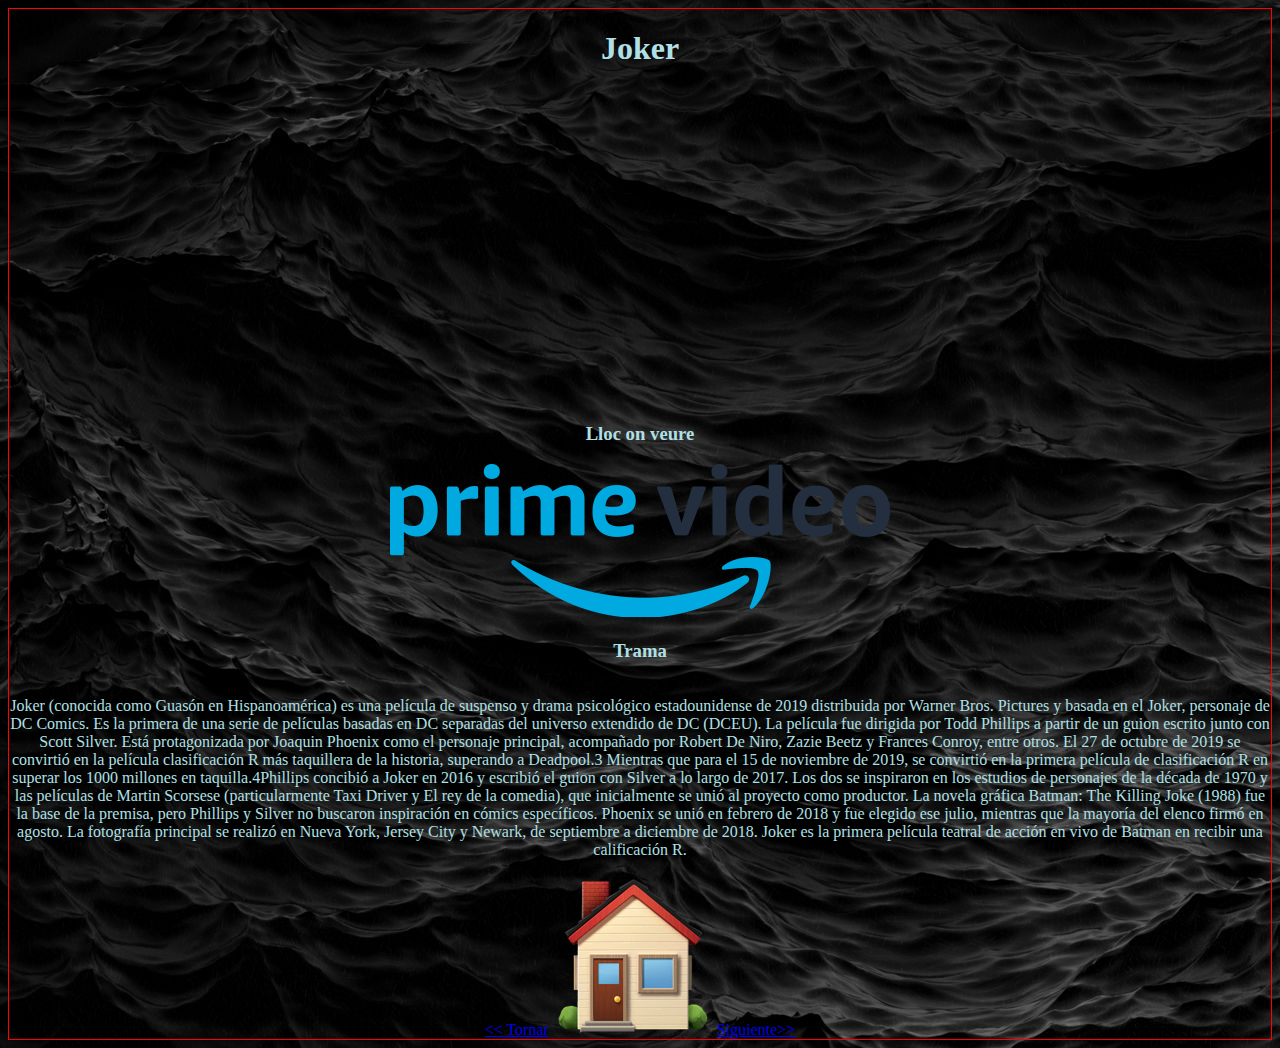
==== pagina_web_CSS/pages/page2.html @ 34718205 "Add files via upload" ====
<!DOCTYPE html>
<html lang="en" dir="ltr">
  <head>
    <link rel="stylesheet" href="../css/main_pages.css">
    <title>Joker</title>
  </head>
  <body>
  <center>

    <div id="container">
    <h1 style="color:powderblue;">Joker</h1>
    <iframe width="560" height="315" src="https://www.youtube.com/embed/ygUHhImN98w" frameborder="0" allow="accelerometer; autoplay; clipboard-write; encrypted-media; gyroscope; picture-in-picture" allowfullscreen></iframe>

    <h3 style="color:powderblue;">Lloc on veure</h3>

   <div>
      <a href="https://www.primevideo.com/detail/0GI1AFJL8QBNE2EZ0M30EOZO0Z/ref=atv_sr_def_c_unkc__1_1_1?sr=1-1&pageTypeIdSource=ASIN&pageTypeId=B0874796ZT&qid=1615731340"><img src="../img/prime_video.png"/></a>
   </div>

    <h3 style="color:powderblue;">Trama</h3>

    <p style="color:powderblue;">Joker (conocida como Guasón en Hispanoamérica) es una película de suspenso y drama psicológico estadounidense de 2019 distribuida por Warner Bros. Pictures y basada en el Joker, personaje de DC Comics. Es la primera de una serie de películas basadas en DC separadas del universo extendido de DC (DCEU). La película fue dirigida por Todd Phillips a partir de un guion escrito junto con Scott Silver. Está protagonizada por Joaquin Phoenix como el personaje principal, acompañado por Robert De Niro, Zazie Beetz y Frances Conroy, entre otros. El 27 de octubre de 2019 se convirtió en la película clasificación R más taquillera de la historia, superando a Deadpool.3​ Mientras que para el 15 de noviembre de 2019, se convirtió en la primera película de clasificación R en superar los 1000 millones en taquilla.4​

    Phillips concibió a Joker en 2016 y escribió el guion con Silver a lo largo de 2017. Los dos se inspiraron en los estudios de personajes de la década de 1970 y las películas de Martin Scorsese (particularmente Taxi Driver y El rey de la comedia), que inicialmente se unió al proyecto como productor. La novela gráfica Batman: The Killing Joke (1988) fue la base de la premisa, pero Phillips y Silver no buscaron inspiración en cómics específicos. Phoenix se unió en febrero de 2018 y fue elegido ese julio, mientras que la mayoría del elenco firmó en agosto. La fotografía principal se realizó en Nueva York, Jersey City y Newark, de septiembre a diciembre de 2018. Joker es la primera película teatral de acción en vivo de Batman en recibir una calificación R.</p>

      <div>
      <a href="../pages/page1.html"><< Tornar</a>
      <a href="../index.html"><img src="../img/retorno.png"/></a>
      <a href="../pages/page3.html">Siguiente>></a>
     </div>

  </center>
  </body>
</html>
---- pagina_web_CSS/css/main_pages.css ----
body{

  background-image: url("../img/fondo_negro.jpg");
}

h1{
  color: powderblue;
  text-align: center;
}

p{
  color: White;
  text-align: center;
}

#container{
  display:grid;
  border: 1px solid red;
  grid-template-columns: 4fr 8.25fr 1,5fr 8.25fr 4fr;
  grid-template-rows: 10vh 7,25 20vh 7,5vh 20vh 7,25vh 20vh 7,25vh;
}
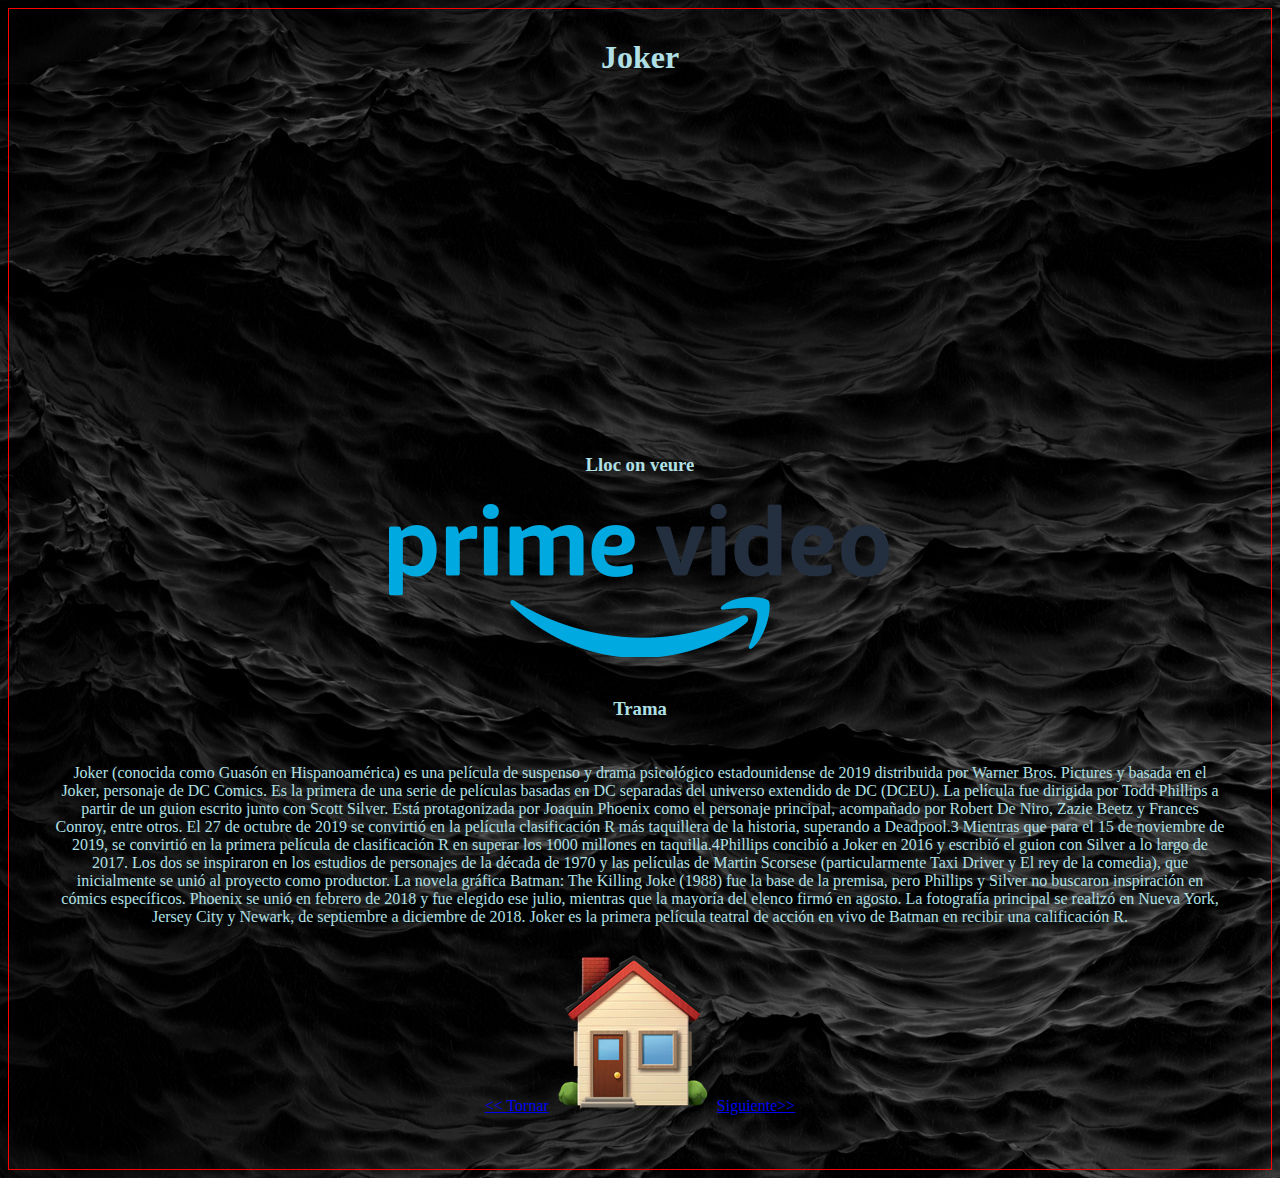
==== commit 654bbcde: "Add files via upload" ====
--- a/pagina_web_CSS/pages/page2.html
+++ b/pagina_web_CSS/pages/page2.html
@@ -8,22 +8,32 @@
   <center>
 
     <div id="container">
+    <div class="texto1">
     <h1 style="color:powderblue;">Joker</h1>
+
+    <div class="video">
     <iframe width="560" height="315" src="https://www.youtube.com/embed/ygUHhImN98w" frameborder="0" allow="accelerometer; autoplay; clipboard-write; encrypted-media; gyroscope; picture-in-picture" allowfullscreen></iframe>
+    <div>
 
+    <div class="texto2">
     <h3 style="color:powderblue;">Lloc on veure</h3>
+    <div>
+      
+    <div class="imagen">
+     <a href="https://www.primevideo.com/detail/0GI1AFJL8QBNE2EZ0M30EOZO0Z/ref=atv_sr_def_c_unkc__1_1_1?sr=1-1&pageTypeIdSource=ASIN&pageTypeId=B0874796ZT&qid=1615731340"><img src="../img/prime_video.png"/></a>
+    </div>
 
-   <div>
-      <a href="https://www.primevideo.com/detail/0GI1AFJL8QBNE2EZ0M30EOZO0Z/ref=atv_sr_def_c_unkc__1_1_1?sr=1-1&pageTypeIdSource=ASIN&pageTypeId=B0874796ZT&qid=1615731340"><img src="../img/prime_video.png"/></a>
-   </div>
+    <div class="texto3">
+    <h3 style="color:powderblue;">Trama</h3>
+    <div>
 
-    <h3 style="color:powderblue;">Trama</h3>
-
+    <div class="texto4">
     <p style="color:powderblue;">Joker (conocida como Guasón en Hispanoamérica) es una película de suspenso y drama psicológico estadounidense de 2019 distribuida por Warner Bros. Pictures y basada en el Joker, personaje de DC Comics. Es la primera de una serie de películas basadas en DC separadas del universo extendido de DC (DCEU). La película fue dirigida por Todd Phillips a partir de un guion escrito junto con Scott Silver. Está protagonizada por Joaquin Phoenix como el personaje principal, acompañado por Robert De Niro, Zazie Beetz y Frances Conroy, entre otros. El 27 de octubre de 2019 se convirtió en la película clasificación R más taquillera de la historia, superando a Deadpool.3​ Mientras que para el 15 de noviembre de 2019, se convirtió en la primera película de clasificación R en superar los 1000 millones en taquilla.4​
 
     Phillips concibió a Joker en 2016 y escribió el guion con Silver a lo largo de 2017. Los dos se inspiraron en los estudios de personajes de la década de 1970 y las películas de Martin Scorsese (particularmente Taxi Driver y El rey de la comedia), que inicialmente se unió al proyecto como productor. La novela gráfica Batman: The Killing Joke (1988) fue la base de la premisa, pero Phillips y Silver no buscaron inspiración en cómics específicos. Phoenix se unió en febrero de 2018 y fue elegido ese julio, mientras que la mayoría del elenco firmó en agosto. La fotografía principal se realizó en Nueva York, Jersey City y Newark, de septiembre a diciembre de 2018. Joker es la primera película teatral de acción en vivo de Batman en recibir una calificación R.</p>
+    <div>
 
-      <div>
+    <div class="paginas">
       <a href="../pages/page1.html"><< Tornar</a>
       <a href="../index.html"><img src="../img/retorno.png"/></a>
       <a href="../pages/page3.html">Siguiente>></a>
--- a/pagina_web_CSS/css/main_pages.css
+++ b/pagina_web_CSS/css/main_pages.css
@@ -16,6 +16,47 @@
 #container{
   display:grid;
   border: 1px solid red;
-  grid-template-columns: 4fr 8.25fr 1,5fr 8.25fr 4fr;
-  grid-template-rows: 10vh 7,25 20vh 7,5vh 20vh 7,25vh 20vh 7,25vh;
+  grid-template-columns: 4fr 8fr 2fr 8fr 4fr;
 }
+
+#container .texto1{
+  padding: 9px;
+  border-radius: 5px;
+  grid-column: 1/6;
+}
+
+#container .video{
+  padding: 9px;
+  border-radius: 5px;
+  grid-column: 1/6;
+}
+
+#container .texto2{
+  padding: 9px;
+  border-radius: 5px;
+  grid-column: 1/6;
+}
+
+#container .imagen{
+  padding: 9px;
+  border-radius: 5px;
+  grid-column: 1/6;
+}
+
+#container .texto3{
+  padding: 9px;
+  border-radius: 5px;
+  grid-column: 1/6;
+}
+
+#container .texto4{
+  padding: 9px;
+  border-radius: 5px;
+  grid-column: 1/6;
+}
+
+#container .paginas{
+  padding: 9px;
+  border-radius: 5px;
+  grid-column: 1/6;
+}
